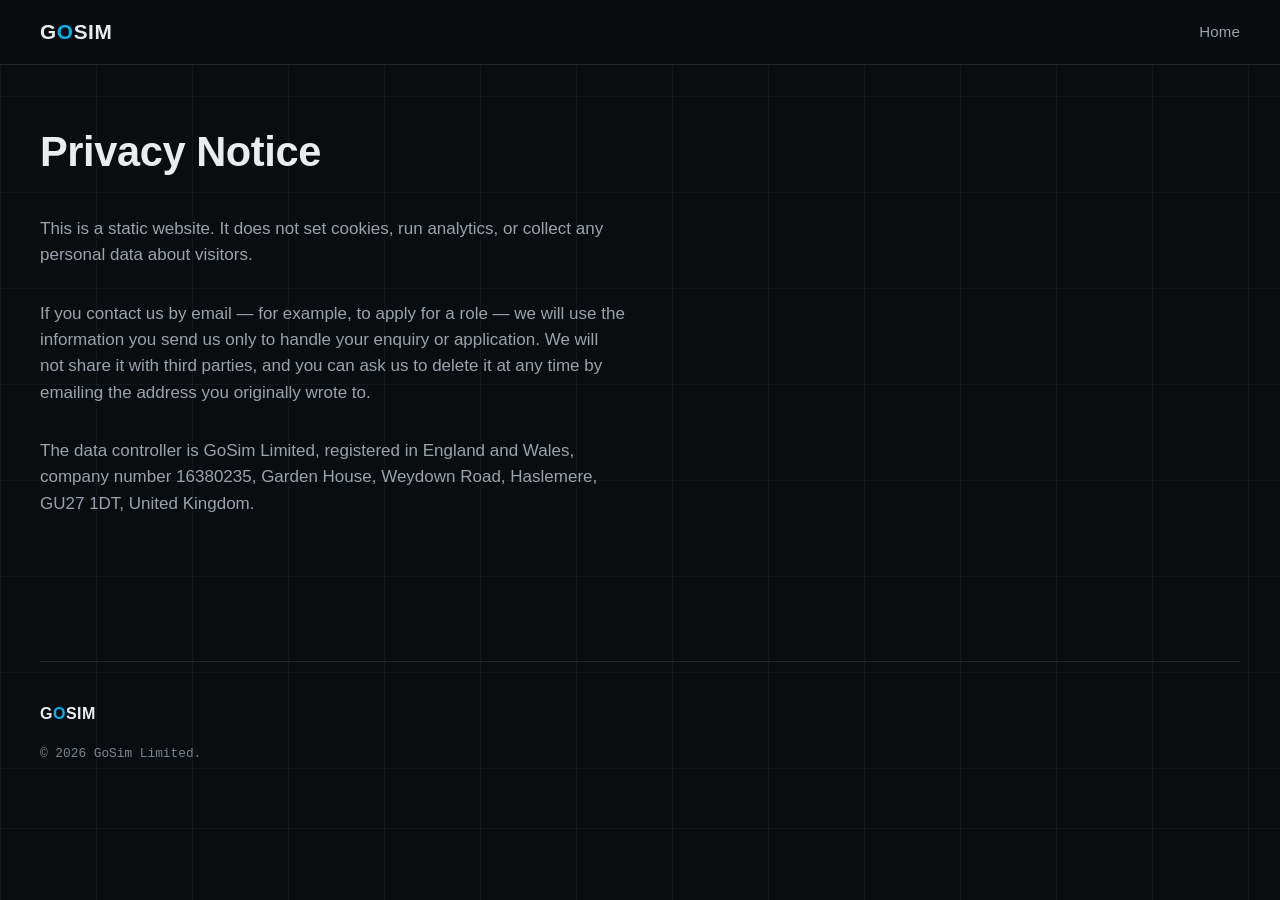
==== privacy.html @ 64e8846f "Initial site: GoSim static website (Variant D design) Hand-written static HTML/CSS for gosimulate.co" ====
<!doctype html>
<html lang="en-GB">
<head>
<meta charset="utf-8">
<meta name="viewport" content="width=device-width, initial-scale=1">
<title>Privacy Notice — GoSim</title>
<meta name="description" content="Privacy notice for gosimulate.com, the website of GoSim Limited.">
<link rel="canonical" href="https://gosimulate.com/privacy.html">
<meta name="robots" content="noindex">
<meta name="theme-color" content="#0a0d10">
<link rel="icon" type="image/svg+xml" href="/favicon.svg">
<link rel="stylesheet" href="/styles.css">
</head>
<body>

  <a class="skip-link" href="#main">Skip to Content</a>

  <header class="site-header">
    <div class="wrap">
      <a class="wordmark" href="/">G<span class="o">O</span>SIM</a>
      <nav class="site-nav" aria-label="Primary">
        <ul>
          <li><a href="/">Home</a></li>
        </ul>
      </nav>
    </div>
  </header>

  <main class="page" id="main">
    <div class="wrap">
      <h1>Privacy Notice</h1>
      <div class="prose">
        <p>
          This is a static website. It does not set cookies, run analytics, or collect any
          personal data about visitors.
        </p>
        <p>
          If you contact us by email — for example, to apply for a role — we will use the
          information you send us only to handle your enquiry or application. We will not share
          it with third parties, and you can ask us to delete it at any time by emailing the
          address you originally wrote to.
        </p>
        <p>
          The data controller is GoSim Limited, registered in England and Wales, company number
          16380235, Garden House, Weydown Road, Haslemere, GU27 1DT, United Kingdom.
        </p>
      </div>
    </div>
  </main>

  <footer class="site-footer">
    <div class="wrap">
      <div class="foot-top">
        <a class="wordmark" href="/">G<span class="o">O</span>SIM</a>
      </div>
      <p>© 2026 GoSim Limited.</p>
    </div>
  </footer>

</body>
</html>
---- styles.css ----
/* ---------------------------------------------------------------
   GoSim — gosimulate.com
   Static site, system fonts only, no external requests.
   --------------------------------------------------------------- */

:root{
  --bg: #0a0d10;
  --bg-raised: #0f1317;
  --line: rgba(230, 236, 240, 0.10);
  --line-strong: rgba(230, 236, 240, 0.16);
  --text: #e9edf0;
  --text-muted: #99a3ac;
  --text-faint: #7d868f; /* keep ≥4.5:1 on --bg and --bg-raised (WCAG AA) */
  --accent: #00b0f0;
  --accent-dim: rgba(0, 176, 240, 0.35);
  --accent-glow: rgba(0, 176, 240, 0.16);

  --font-sans: -apple-system, BlinkMacSystemFont, "Segoe UI", Roboto, Helvetica, Arial, sans-serif;
  --font-mono: ui-monospace, SFMono-Regular, "SF Mono", Consolas, "Liberation Mono", Menlo, monospace;

  --measure: 62ch;
  --content-w: 1320px;

  --space-1: 0.5rem;
  --space-2: 1rem;
  --space-3: 1.5rem;
  --space-4: 2.5rem;
  --space-5: 4rem;
  --space-6: 6.5rem;
}

*, *::before, *::after{ box-sizing: border-box; }

html{
  -webkit-text-size-adjust: 100%;
  scroll-behavior: smooth;
}

section[id]{
  scroll-margin-top: 5.5rem;
}

.skip-link{
  position: absolute;
  left: -9999px;
  z-index: 20;
  padding: 0.6em 1em;
  background: var(--bg-raised);
  color: var(--text);
  font-family: var(--font-mono);
  font-size: 0.9rem;
}
.skip-link:focus-visible{
  left: var(--space-3);
  top: var(--space-3);
}

body{
  margin: 0;
  background:
    repeating-linear-gradient(
      to bottom,
      rgba(230, 236, 240, 0.04) 0,
      rgba(230, 236, 240, 0.04) 1px,
      transparent 1px,
      transparent 96px
    ),
    repeating-linear-gradient(
      to right,
      rgba(230, 236, 240, 0.04) 0,
      rgba(230, 236, 240, 0.04) 1px,
      transparent 1px,
      transparent 96px
    ),
    var(--bg);
  color: var(--text);
  font-family: var(--font-sans);
  font-size: 17px;
  line-height: 1.55;
  -webkit-font-smoothing: antialiased;
  text-rendering: optimizeLegibility;
}

::selection{
  background: var(--accent-dim);
  color: #fff;
}

a{
  color: var(--accent);
  text-decoration-color: var(--accent-dim);
  text-underline-offset: 3px;
  text-decoration-thickness: 1.5px;
}
a:hover, a:focus-visible{
  text-decoration-color: var(--accent);
}
a:focus-visible, button:focus-visible{
  outline: 2px solid var(--accent);
  outline-offset: 3px;
}

.wrap{
  max-width: var(--content-w);
  margin: 0 auto;
  padding: 0 var(--space-4);
}

.eyebrow{
  font-family: var(--font-mono);
  font-size: 0.78rem;
  letter-spacing: 0.14em;
  text-transform: uppercase;
  color: var(--accent);
  margin: 0 0 var(--space-2);
  display: flex;
  align-items: center;
  gap: 0.65em;
}
.eyebrow::before{
  content: "";
  display: inline-block;
  width: 1.4em;
  height: 1px;
  background: var(--accent);
  opacity: 0.7;
}

h1, h2, h3{
  font-weight: 600;
  letter-spacing: -0.01em;
  margin: 0;
}

h2{
  font-size: clamp(1.7rem, 1.2rem + 2vw, 2.7rem);
  line-height: 1.12;
  text-wrap: balance;
}

p{
  margin: 0 0 var(--space-2);
  max-width: var(--measure);
  color: var(--text-muted);
}
p:last-child{ margin-bottom: 0; }

.accent{ color: var(--accent); }

/* ---------------- header ---------------- */

.site-header{
  position: sticky;
  top: 0;
  z-index: 10;
  background: rgba(10, 13, 16, 0.92);
  border-bottom: 1px solid var(--line);
  -webkit-backdrop-filter: blur(8px);
  backdrop-filter: blur(8px);
}

.site-header .wrap{
  display: flex;
  align-items: center;
  justify-content: space-between;
  gap: var(--space-3);
  flex-wrap: wrap;
  padding-top: var(--space-2);
  padding-bottom: var(--space-2);
}

.wordmark{
  font-size: 1.3rem;
  font-weight: 700;
  letter-spacing: 0.03em;
  color: var(--text);
  text-decoration: none;
  white-space: nowrap;
}
.wordmark .o{ color: var(--accent); }

.site-nav ul{
  list-style: none;
  display: flex;
  flex-wrap: wrap;
  gap: var(--space-4);
  margin: 0;
  padding: 0;
}

.site-nav a{
  color: var(--text-muted);
  text-decoration: none;
  font-size: 0.94rem;
  letter-spacing: 0.01em;
  padding: 0.2em 0;
  border-bottom: 1px solid transparent;
}
.site-nav a:hover, .site-nav a:focus-visible{
  color: var(--text);
  border-bottom-color: var(--accent);
}

/* ---------------- hero ---------------- */

.hero{
  position: relative;
  overflow: hidden;
  padding: var(--space-6) 0 calc(var(--space-6) + 1rem);
  border-bottom: 1px solid var(--line);
}

.hero h1.wordmark-hero{
  font-size: clamp(4rem, 1rem + 10vw, 9.5rem);
  font-weight: 700;
  letter-spacing: 0.04em;
  line-height: 1;
  margin: 0 0 0 -0.04em;
}
.wordmark-hero .o{ color: var(--accent); }

.lede-mark{
  font-family: var(--font-mono);
  font-size: 1.35rem;
  color: var(--text);
  margin: 1.9rem 0 0 0.2rem;
  max-width: none;
}

.hire-mark{
  font-family: var(--font-mono);
  font-size: 1rem;
  margin: 1rem 0 0 0.2rem;
}

/* header wordmark stays hidden until the hero wordmark scrolls away */
@supports (animation-timeline: scroll()) {
  .site-header .wordmark{
    animation: reveal-mark linear both;
    animation-timeline: scroll(root);
    animation-range: 0px 420px;
  }
  @keyframes reveal-mark{
    from{ opacity: 0; visibility: hidden; }
    to{ opacity: 1; visibility: visible; }
  }
}

/* signature: the brand "O" as a faint engineering ring off the right edge */
.hero-ring{
  position: absolute;
  top: 50%;
  right: -160px;
  transform: translateY(-50%);
  width: 780px;
  height: 780px;
  border-radius: 50%;
  border: 1px solid var(--accent-dim);
  box-shadow:
    inset 0 0 180px var(--accent-glow),
    0 0 220px var(--accent-glow);
  pointer-events: none;
}
.hero-ring::after{
  content: "";
  position: absolute;
  inset: 90px;
  border-radius: 50%;
  border: 1px solid rgba(0, 176, 240, 0.14);
}
/* innermost dashed ring for depth */
.hero-ring::before{
  content: "";
  position: absolute;
  inset: 180px;
  border-radius: 50%;
  border: 1px dashed rgba(0, 176, 240, 0.20);
}

/* soft bloom behind the wordmark so it sits in atmosphere */
.hero .wrap{ position: relative; }
.hero .wrap::before{
  content: "";
  position: absolute;
  left: -4%;
  top: 8%;
  width: 60%;
  height: 70%;
  background: radial-gradient(60% 60% at 30% 40%, var(--accent-glow), transparent 70%);
  filter: blur(20px);
  pointer-events: none;
  z-index: -1;
}

/* ---------------- sections ---------------- */

section{
  padding: var(--space-5) 0;
  border-bottom: 1px solid var(--line);
}

section:last-of-type{
  border-bottom: none;
}

.section-grid{
  display: grid;
  grid-template-columns: minmax(0, 4fr) minmax(0, 8fr);
  gap: var(--space-3) var(--space-5);
  align-items: center;
}

/* title-block metadata caption — gives the section rail a job */
.rail-meta{
  font-family: var(--font-mono);
  font-size: 0.74rem;
  letter-spacing: 0.06em;
  color: var(--text-faint);
  margin: var(--space-3) 0 0;
  padding-top: var(--space-2);
  border-top: 1px solid var(--line);
  max-width: 22ch;
  line-height: 1.6;
}

.section-grid > .section-head{
  margin: 0;
}

.prose{
  display: grid;
  gap: var(--space-2);
  max-width: var(--measure);
}

.full{
  grid-column: 1 / -1;
}

/* ---------------- who we are ---------------- */

.team-grid{
  display: grid;
  grid-template-columns: repeat(4, 1fr);
  gap: var(--space-3);
  margin: var(--space-4) 0 0;
  padding: 0;
  list-style: none;
}

/* four cards must land 4x1, 2x2, or 1x4 — never 3+1 */
@media (max-width: 1150px){
  .team-grid{ grid-template-columns: repeat(2, 1fr); }
}

@media (min-width: 561px){
  .team-card .role{ min-height: 2.6em; }
}

.team-card{
  border: 1px solid var(--line);
  background: var(--bg-raised);
  border-radius: 10px;
  padding: var(--space-3);
  display: flex;
  align-items: flex-start;
  gap: var(--space-3);
}

.avatar{
  flex: none;
  width: 56px;
  height: 56px;
  border-radius: 50%;
  border: 1px solid var(--accent-dim);
  background: radial-gradient(circle at 30% 25%, var(--accent-glow), transparent 70%), var(--bg);
  color: var(--accent);
  font-family: var(--font-mono);
  font-size: 0.95rem;
  font-weight: 600;
  letter-spacing: 0.04em;
  display: flex;
  align-items: center;
  justify-content: center;
}

.team-card h3{
  font-size: 1.05rem;
  color: var(--text);
}

.team-card .role{
  font-family: var(--font-mono);
  font-size: 0.8rem;
  color: var(--text-faint);
  letter-spacing: 0.02em;
  margin: 0.3em 0 0.6em;
}

.team-card a{
  font-size: 0.9rem;
}

.team-card.open-role{
  border-style: dashed;
  border-color: var(--line-strong);
  background: transparent;
}

.team-card.open-role .avatar{
  border-style: dashed;
  background: transparent;
  color: var(--text-faint);
}

/* ---------------- careers ---------------- */

.careers-box{
  border: 1px solid var(--line-strong);
  border-radius: 10px;
  padding: var(--space-4);
  background:
    radial-gradient(600px 200px at 0% 0%, var(--accent-glow), transparent 60%),
    var(--bg-raised);
  display: grid;
  grid-template-columns: minmax(0, 5fr) minmax(0, 7fr);
  gap: var(--space-4) var(--space-5);
  align-items: center;
  margin-top: var(--space-4);
}

.careers-box h2{
  max-width: 14ch;
}

.btn{
  display: inline-block;
  margin-top: var(--space-3);
  padding: 0.75em 1.4em;
  border: 1px solid var(--accent);
  border-radius: 6px;
  color: var(--text);
  text-decoration: none;
  font-family: var(--font-mono);
  font-size: 0.92rem;
  letter-spacing: 0.02em;
  transition: background-color 0.15s ease, box-shadow 0.15s ease;
}
.btn:hover, .btn:focus-visible{
  background: var(--accent-glow);
  box-shadow: 0 0 0 3px var(--accent-glow);
  text-decoration: none;
}

/* ---------------- footer ---------------- */

.site-footer{
  padding: var(--space-4) 0 var(--space-5);
}

.site-footer p{
  font-family: var(--font-mono);
  font-size: 0.8rem;
  line-height: 1.7;
  color: var(--text-faint);
  max-width: 80ch; /* widest hand-broken line is 75ch; keep the <br> structure intact */
}

.site-footer .foot-top{
  display: flex;
  justify-content: space-between;
  align-items: baseline;
  flex-wrap: wrap;
  gap: var(--space-2);
  margin-bottom: var(--space-2);
  border-top: 1px solid var(--line);
  padding-top: var(--space-4);
}

.site-footer .wordmark{ font-size: 1rem; }

.site-footer .foot-links{
  font-family: var(--font-mono);
  font-size: 0.8rem;
}

/* ---------------- subpages (privacy etc.) ---------------- */

.page{
  padding: var(--space-5) 0 var(--space-6);
}
.page h1{
  font-size: clamp(1.8rem, 1.3rem + 2vw, 2.6rem);
  line-height: 1.12;
  margin-bottom: var(--space-4);
}

/* ---------------- responsive ---------------- */

@media (max-width: 900px){
  .section-grid,
  .careers-box{
    grid-template-columns: minmax(0, 1fr);
    align-items: start;
  }
  .hero-ring{
    width: 460px;
    height: 460px;
    right: -220px;
  }
  .hero-ring::before{ inset: 110px; }
}

@media (max-width: 560px){
  :root{ font-size: 15.5px; }
  .wrap{ padding: 0 var(--space-3); }
  .hero{ padding: var(--space-5) 0; }
  section{ padding: var(--space-5) 0; }
  .team-grid{ grid-template-columns: minmax(0, 1fr); }
  .team-card{ flex-direction: column; }
  .hero-ring{ display: none; }

  /* keep the header to one row and the wordmark always visible */
  .site-header .wrap{ gap: var(--space-2); }
  .site-nav ul{ gap: var(--space-2); }
  .wordmark{ font-size: 1.1rem; }
  .site-header .wordmark{ animation: none; opacity: 1; visibility: visible; }
}

@media (prefers-reduced-motion: reduce){
  *{ transition: none !important; }
  html{ scroll-behavior: auto; }
  .site-header .wordmark{ animation: none !important; opacity: 1 !important; }
}
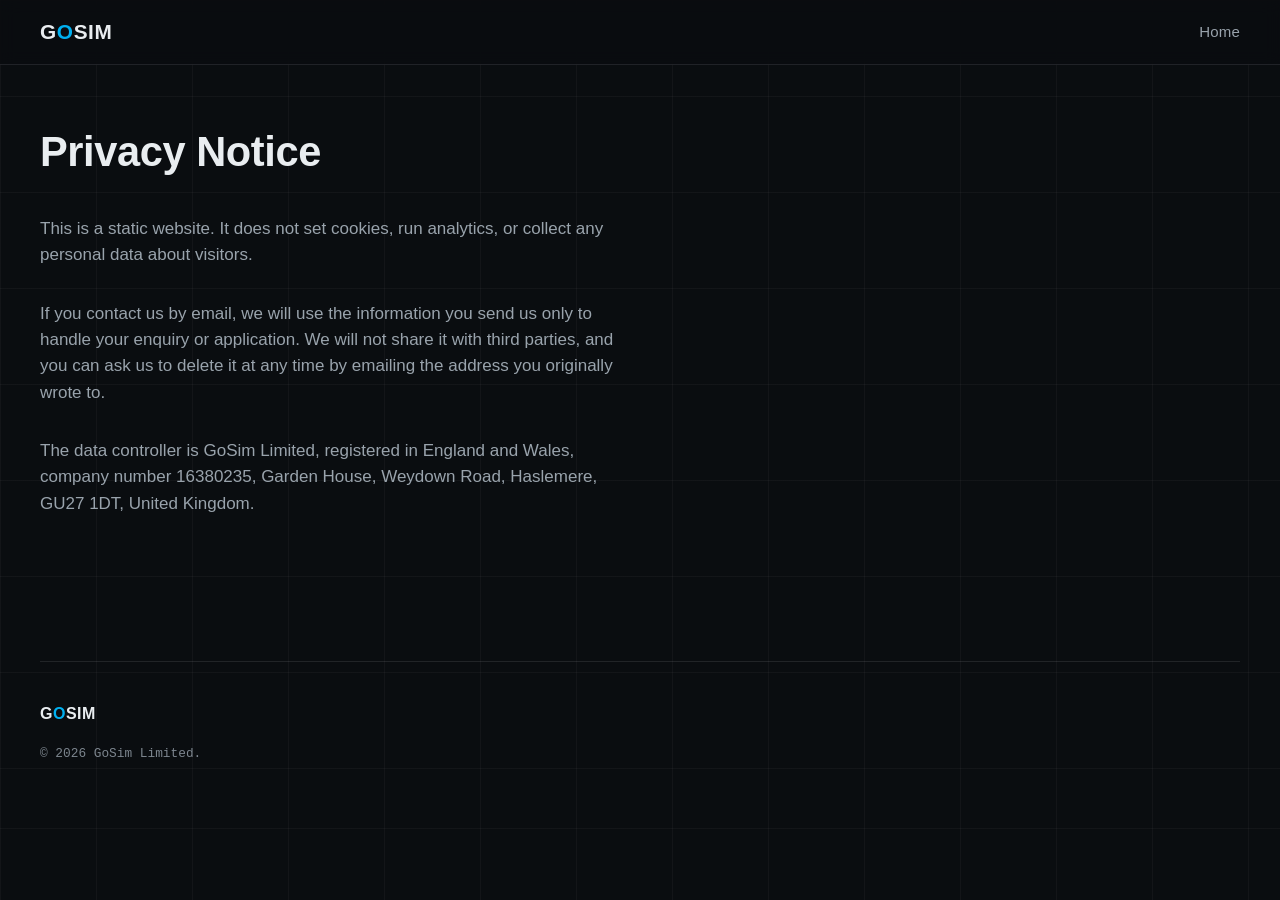
==== commit 988e6901: "Update team and remove recruitment messaging" ====
--- a/privacy.html
+++ b/privacy.html
@@ -8,8 +8,8 @@
 <link rel="canonical" href="https://gosimulate.com/privacy.html">
 <meta name="robots" content="noindex">
 <meta name="theme-color" content="#0a0d10">
-<link rel="icon" type="image/svg+xml" href="/favicon.svg">
-<link rel="stylesheet" href="/styles.css">
+<link rel="icon" type="image/svg+xml" href="favicon.svg">
+<link rel="stylesheet" href="styles.css">
 </head>
 <body>
 
@@ -17,10 +17,10 @@
 
   <header class="site-header">
     <div class="wrap">
-      <a class="wordmark" href="/">G<span class="o">O</span>SIM</a>
+      <a class="wordmark" href="./">G<span class="o">O</span>SIM</a>
       <nav class="site-nav" aria-label="Primary">
         <ul>
-          <li><a href="/">Home</a></li>
+          <li><a href="./">Home</a></li>
         </ul>
       </nav>
     </div>
@@ -35,10 +35,9 @@
           personal data about visitors.
         </p>
         <p>
-          If you contact us by email — for example, to apply for a role — we will use the
-          information you send us only to handle your enquiry or application. We will not share
-          it with third parties, and you can ask us to delete it at any time by emailing the
-          address you originally wrote to.
+          If you contact us by email, we will use the information you send us only to handle your
+          enquiry or application. We will not share it with third parties, and you can ask us to
+          delete it at any time by emailing the address you originally wrote to.
         </p>
         <p>
           The data controller is GoSim Limited, registered in England and Wales, company number
@@ -51,7 +50,7 @@
   <footer class="site-footer">
     <div class="wrap">
       <div class="foot-top">
-        <a class="wordmark" href="/">G<span class="o">O</span>SIM</a>
+        <a class="wordmark" href="./">G<span class="o">O</span>SIM</a>
       </div>
       <p>© 2026 GoSim Limited.</p>
     </div>
--- a/styles.css
+++ b/styles.css
@@ -227,12 +227,6 @@
   max-width: none;
 }
 
-.hire-mark{
-  font-family: var(--font-mono);
-  font-size: 1rem;
-  margin: 1rem 0 0 0.2rem;
-}
-
 /* header wordmark stays hidden until the hero wordmark scrolls away */
 @supports (animation-timeline: scroll()) {
   .site-header .wordmark{
@@ -401,57 +395,6 @@
   font-size: 0.9rem;
 }
 
-.team-card.open-role{
-  border-style: dashed;
-  border-color: var(--line-strong);
-  background: transparent;
-}
-
-.team-card.open-role .avatar{
-  border-style: dashed;
-  background: transparent;
-  color: var(--text-faint);
-}
-
-/* ---------------- careers ---------------- */
-
-.careers-box{
-  border: 1px solid var(--line-strong);
-  border-radius: 10px;
-  padding: var(--space-4);
-  background:
-    radial-gradient(600px 200px at 0% 0%, var(--accent-glow), transparent 60%),
-    var(--bg-raised);
-  display: grid;
-  grid-template-columns: minmax(0, 5fr) minmax(0, 7fr);
-  gap: var(--space-4) var(--space-5);
-  align-items: center;
-  margin-top: var(--space-4);
-}
-
-.careers-box h2{
-  max-width: 14ch;
-}
-
-.btn{
-  display: inline-block;
-  margin-top: var(--space-3);
-  padding: 0.75em 1.4em;
-  border: 1px solid var(--accent);
-  border-radius: 6px;
-  color: var(--text);
-  text-decoration: none;
-  font-family: var(--font-mono);
-  font-size: 0.92rem;
-  letter-spacing: 0.02em;
-  transition: background-color 0.15s ease, box-shadow 0.15s ease;
-}
-.btn:hover, .btn:focus-visible{
-  background: var(--accent-glow);
-  box-shadow: 0 0 0 3px var(--accent-glow);
-  text-decoration: none;
-}
-
 /* ---------------- footer ---------------- */
 
 .site-footer{
@@ -498,8 +441,7 @@
 /* ---------------- responsive ---------------- */
 
 @media (max-width: 900px){
-  .section-grid,
-  .careers-box{
+  .section-grid{
     grid-template-columns: minmax(0, 1fr);
     align-items: start;
   }
